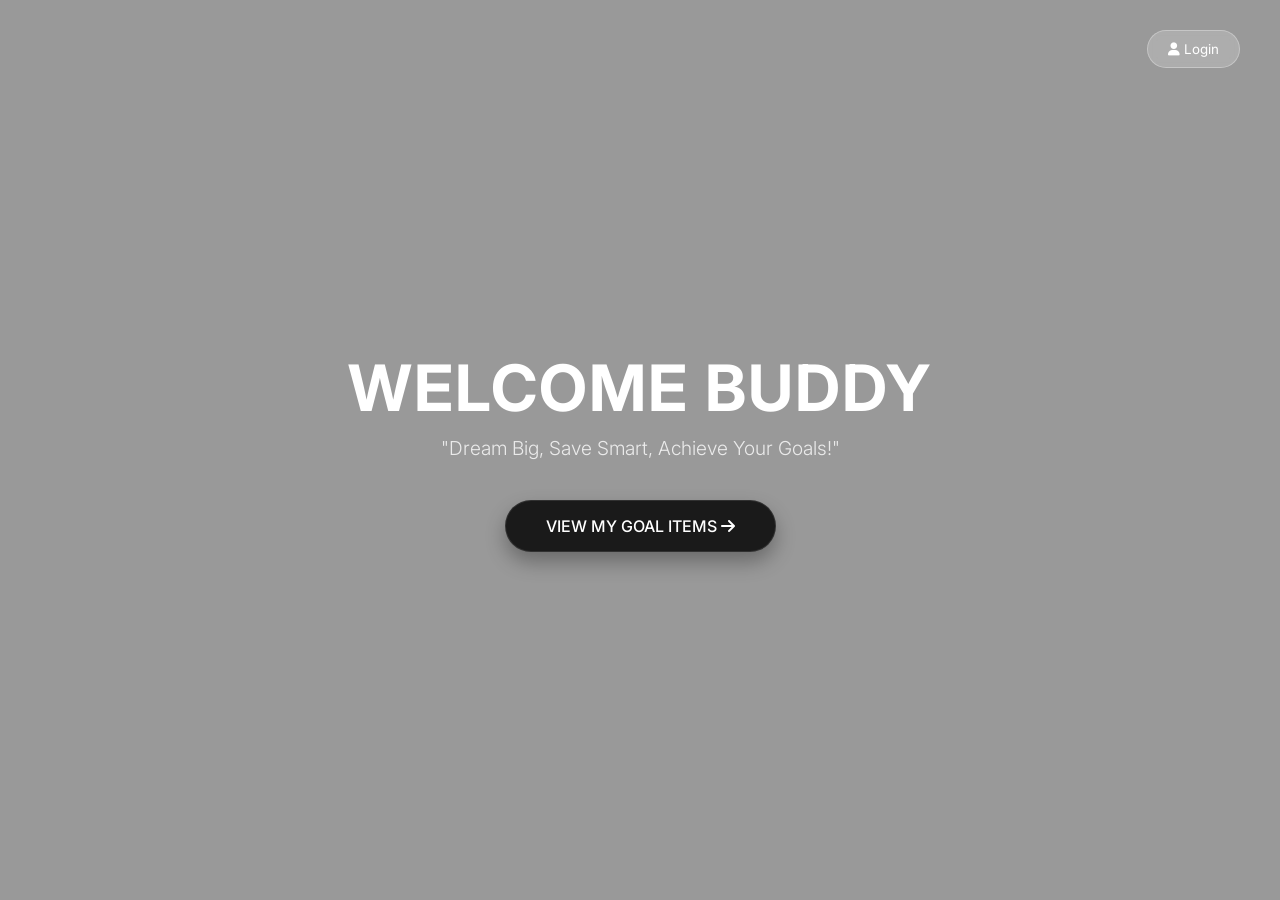
==== index.html @ 3a5bb7c3 "Initial commit" ====
<!DOCTYPE html>
<html lang="en">
<head>
    <meta charset="UTF-8">
    <meta name="viewport" content="width=device-width, initial-scale=1.0">
    <title>Goal Tracker - Home</title>
    <link rel="stylesheet" href="style.css">
    <link rel="stylesheet" href="https://cdnjs.cloudflare.com/ajax/libs/font-awesome/6.0.0/css/all.min.css">
</head>
<body>

    <div class="hero-container">
        
        <nav class="top-nav">
            <div class="auth-triggers">
                <button id="loginBtn" class="nav-btn"><i class="fas fa-user"></i> Login</button>
            </div>
        </nav>

        <div class="main-content">
            <h1 class="main-title">Welcome Buddy</h1> <p class="motivation-quote">"Dream Big, Save Smart, Achieve Your Goals!"</p>
            
            <div class="action-tab">
                <button class="explore-btn" onclick="window.location.href='items.html'">
                    VIEW MY GOAL ITEMS <i class="fas fa-arrow-right"></i>
                </button>
            </div>
        </div>

        <div id="authModal" class="modal">
            <div class="modal-content glass">
                <span class="close-btn">&times;</span>
                <div id="loginForm">
                    <h2>Welcome Back</h2>
                    <input type="text" placeholder="Username">
                    <input type="password" placeholder="Password">
                    <button class="submit-btn">Login</button>
                </div>
            </div>
        </div>

    </div>

    <script src="script.js"></script>
</body>
</html>
---- style.css ----
@import url('https://fonts.googleapis.com/css2?family=Inter:wght@300;500;700&display=swap');

* {
    margin: 0;
    padding: 0;
    box-sizing: border-box;
    font-family: 'Inter', sans-serif;
}

/* Background Image Setup */
.hero-container {
    height: 100vh;
    width: 100%;
    background: linear-gradient(rgba(0,0,0,0.4), rgba(0,0,0,0.4)), 
                url('https://images.unsplash.com/photo-1464822759023-fed622ff2c3b?auto=format&fit=crop&w=1920&q=80'); /* මේක ඔයාගේ image එකට පස්සේ මාරු කරන්න පුළුවන් */
    background-size: cover;
    background-position: center;
    display: flex;
    flex-direction: column;
    justify-content: center;
    align-items: center;
    color: white;
}

/* Top Right Nav */
.top-nav {
    position: absolute;
    top: 30px;
    right: 40px;
}

.nav-btn {
    background: rgba(255, 255, 255, 0.2);
    border: 1px solid rgba(255, 255, 255, 0.3);
    padding: 10px 20px;
    color: white;
    border-radius: 30px;
    cursor: pointer;
    backdrop-filter: blur(5px);
    transition: 0.3s;
}

.nav-btn:hover {
    background: white;
    color: black;
}

/* Main Content Styling */
.main-content {
    text-align: center;
    animation: fadeInUp 1.5s ease;
}

.main-title {
    font-size: 4rem;
    font-weight: 700;
    letter-spacing: 2px;
    margin-bottom: 10px;
    text-transform: uppercase;
}

.motivation-quote {
    font-size: 1.2rem;
    font-weight: 300;
    opacity: 0.8;
    margin-bottom: 40px;
}

/* The Main Tab (Button) */
.explore-btn {
    background: #1a1a1a; /* Dark button like reference */
    color: white;
    border: none;
    padding: 15px 40px;
    font-size: 1rem;
    font-weight: 500;
    border-radius: 50px;
    cursor: pointer;
    box-shadow: 0 10px 20px rgba(0,0,0,0.3);
    transition: 0.4s;
    border: 1px solid rgba(255,255,255,0.1);
}

.explore-btn:hover {
    transform: scale(1.05);
    background: #333;
}

/* Modal (Popup) Styling */
.modal {
    display: none; 
    position: fixed;
    z-index: 100;
    left: 0; top: 0; width: 100%; height: 100%;
    background-color: rgba(0,0,0,0.8);
}

.glass {
    background: rgba(255, 255, 255, 0.1);
    backdrop-filter: blur(15px);
    border: 1px solid rgba(255, 255, 255, 0.2);
    padding: 40px;
    border-radius: 20px;
    width: 350px;
    margin: 10% auto;
}

/* Animations */
@keyframes fadeInUp {
    from { opacity: 0; transform: translateY(30px); }
    to { opacity: 1; transform: translateY(0); }
}

/* --- Items Page Global Styles --- */
.items-body {
    background: linear-gradient(rgba(0,0,0,0.4), rgba(0,0,0,0.4)), 
                url('https://images.unsplash.com/photo-1464822759023-fed622ff2c3b?auto=format&fit=crop&w=1920&q=80') center/cover no-repeat fixed;
    padding: 20px;
    min-height: 100vh;
}

/* --- Balance Box (Fixing to the very top left) --- */
.balance-container {
    position: fixed;
    top: 20px;
    left: 20px;
    z-index: 9999; /* හැමදේටම වඩා උඩින් තැබීමට */
    background: rgba(255, 255, 255, 0.1);
    backdrop-filter: blur(20px);
    -webkit-backdrop-filter: blur(20px);
    border: 1px solid rgba(255, 255, 255, 0.2);
    padding: 15px 20px;
    border-radius: 15px;
    box-shadow: 0 10px 30px rgba(0,0,0,0.5);
    width: 250px;
}

.balance-container label {
    font-size: 0.7rem;
    text-transform: uppercase;
    letter-spacing: 1px;
    color: rgba(255, 255, 255, 0.8);
    margin-bottom: 3px;
}

.balance-container input {
    background: transparent;
    border: none;
    border-bottom: 2px solid rgba(255, 255, 255, 0.3);
    font-size: 1.6rem;
    color: #ffd700; /* Gold color */
    font-weight: 700;
    width: 180px;
    outline: none;
    padding: 5px 0;
    transition: all 0.3s ease;
}

.balance-container input:focus {
    border-bottom: 2px solid #ffd700;
    width: 220px;
}

/* Chrome, Safari, Edge arrows ඉවත් කිරීම */
.balance-container input::-webkit-outer-spin-button,
.balance-container input::-webkit-inner-spin-button {
    -webkit-appearance: none;
    margin: 0;
}

/* --- Content Wrapper (ඉතා වැදගත්: Cards ටික පහළට තල්ලු කිරීමට) --- */
.content-wrapper {
    padding-top: 150px; /* Balance box එකට ඉඩ තැබීමට ඉහළින් ලොකු padding එකක් */
    padding-left: 30px;
    padding-right: 30px;
}

/* --- Layout Wrapper --- */
.items-header {
    display: flex;
    justify-content: flex-end; /* Add button එක දකුණට තල්ලු කරයි */
    margin-top: 80px; /* Balance box එකට ඉඩ තැබීමට */
    margin-bottom: 40px;
}

/* --- Items Grid --- */
.items-grid {
    display: grid;
    grid-template-columns: repeat(auto-fill, minmax(300px, 1fr));
    gap: 30px;
    /* Grid එක balance box එකට යට නොවන බව තහවුරු කරන්න */
    position: relative; 
    z-index: 1;
}

.item-card {
    background: rgba(255, 255, 255, 0.1);
    backdrop-filter: blur(10px);
    border-radius: 15px;
    overflow: hidden;
    border: 1px solid rgba(255,255,255,0.1);
    color: white;
    transition: transform 0.3s ease, box-shadow 0.3s ease;
}

.item-card:hover { 
    transform: translateY(-8px);
    box-shadow: 0 10px 25px rgba(0,0,0,0.3);
}

.card-img {
    width: 100%;
    height: 180px;
    object-fit: cover;
}

.card-details { padding: 20px; }

/* --- Progress Bar --- */
.progress-container {
    background: rgba(255,255,255,0.15);
    height: 12px;
    border-radius: 10px;
    margin: 15px 0;
    overflow: hidden;
}

.progress-bar {
    height: 100%;
    width: 0%;
    background: linear-gradient(90deg, #ff8a00, #e52e71); /* Gradient color */
    transition: width 0.6s cubic-bezier(0.4, 0, 0.2, 1);
}

.buy-status {
    font-size: 0.85rem;
    font-weight: 500;
    text-align: right;
    display: block;
}

.can-buy { color: #00ff88; font-weight: bold; text-transform: uppercase; }
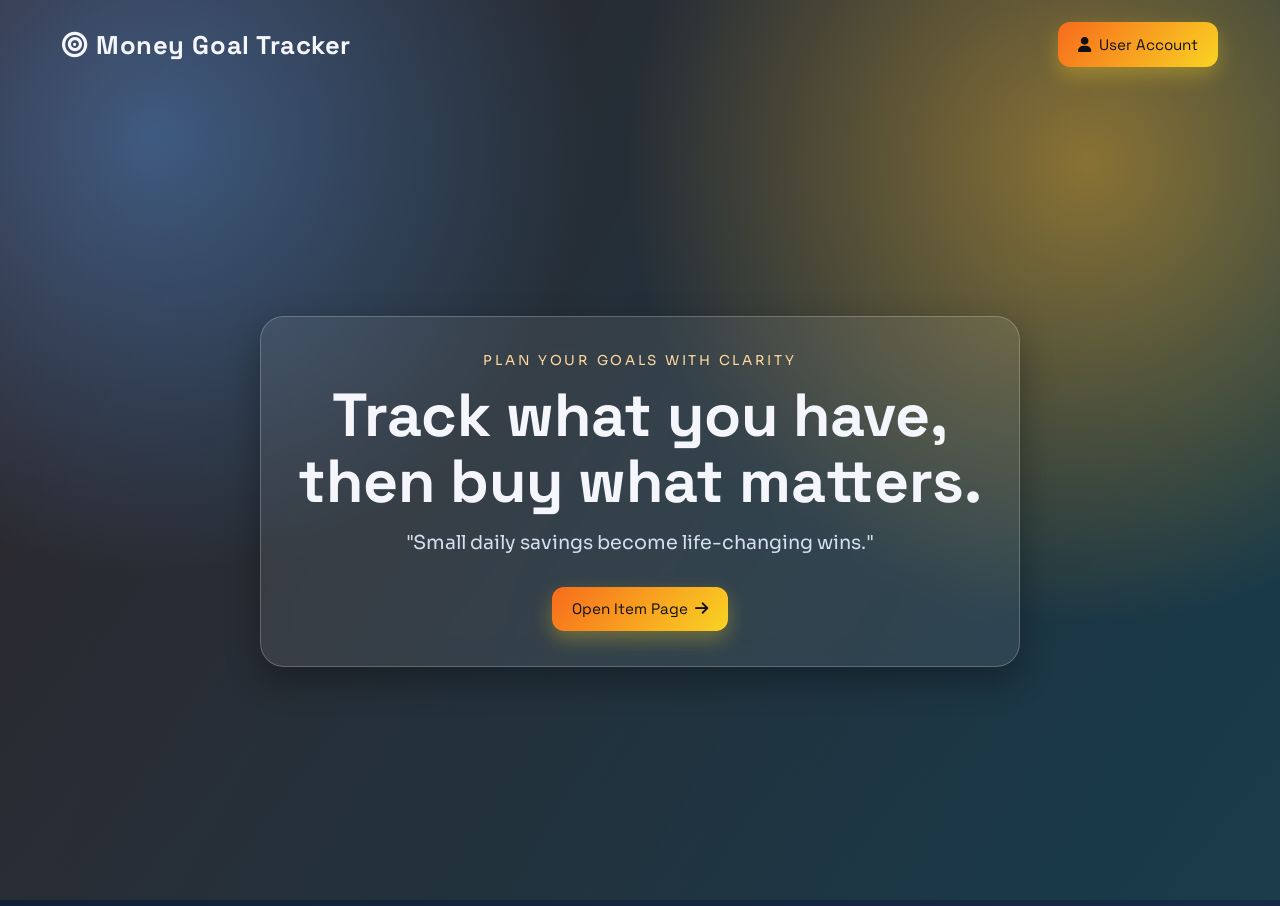
==== commit b74c7318: "Layout and Login updates" ====
--- a/index.html
+++ b/index.html
@@ -3,42 +3,81 @@
 <head>
     <meta charset="UTF-8">
     <meta name="viewport" content="width=device-width, initial-scale=1.0">
-    <title>Goal Tracker - Home</title>
+    <title>Money Goal Tracker</title>
+    <link rel="preconnect" href="https://fonts.googleapis.com">
+    <link rel="preconnect" href="https://fonts.gstatic.com" crossorigin>
+    <link href="https://fonts.googleapis.com/css2?family=Sora:wght@300;400;600;700&family=Space+Grotesk:wght@500;700&display=swap" rel="stylesheet">
+    <link rel="stylesheet" href="https://cdnjs.cloudflare.com/ajax/libs/font-awesome/6.0.0/css/all.min.css">
     <link rel="stylesheet" href="style.css">
-    <link rel="stylesheet" href="https://cdnjs.cloudflare.com/ajax/libs/font-awesome/6.0.0/css/all.min.css">
 </head>
-<body>
+<body class="home-body">
+    <div class="aurora-bg" aria-hidden="true"></div>
 
-    <div class="hero-container">
-        
-        <nav class="top-nav">
-            <div class="auth-triggers">
-                <button id="loginBtn" class="nav-btn"><i class="fas fa-user"></i> Login</button>
-            </div>
-        </nav>
-
-        <div class="main-content">
-            <h1 class="main-title">Welcome Buddy</h1> <p class="motivation-quote">"Dream Big, Save Smart, Achieve Your Goals!"</p>
-            
-            <div class="action-tab">
-                <button class="explore-btn" onclick="window.location.href='items.html'">
-                    VIEW MY GOAL ITEMS <i class="fas fa-arrow-right"></i>
+    <div class="home-shell">
+        <header class="top-nav">
+            <h2 class="brand"><i class="fa-solid fa-bullseye"></i> Money Goal Tracker</h2>
+            <div class="top-actions">
+                <span id="welcomeUser" class="welcome-user"></span>
+                <button id="logoutBtn" class="ghost-btn hidden" type="button">Logout</button>
+                <button id="accountBtn" class="main-btn" type="button">
+                    <i class="fas fa-user"></i> User Account
                 </button>
             </div>
-        </div>
+        </header>
 
-        <div id="authModal" class="modal">
-            <div class="modal-content glass">
-                <span class="close-btn">&times;</span>
-                <div id="loginForm">
-                    <h2>Welcome Back</h2>
-                    <input type="text" placeholder="Username">
-                    <input type="password" placeholder="Password">
-                    <button class="submit-btn">Login</button>
+        <main class="hero-container">
+            <div class="main-content">
+                <p class="mini-title">Plan your goals with clarity</p>
+                <h1 class="main-title">Track what you have, then buy what matters.</h1>
+                <p class="motivation-quote">"Small daily savings become life-changing wins."</p>
+
+                <div class="action-tab">
+                    <a class="explore-btn" href="items.html">
+                        Open Item Page <i class="fas fa-arrow-right"></i>
+                    </a>
                 </div>
             </div>
+        </main>
+    </div>
+
+    <div id="authModal" class="modal" aria-hidden="true">
+        <div class="modal-content auth-box">
+            <button class="close-btn" type="button" data-close="authModal">&times;</button>
+
+            <div class="auth-switch">
+                <button id="loginTabBtn" class="tab-btn active" type="button">Login</button>
+                <button id="signupTabBtn" class="tab-btn" type="button">Sign Up</button>
+            </div>
+
+            <form id="loginForm" class="auth-form active">
+                <h3>Welcome Back</h3>
+                <label>Username</label>
+                <input id="loginUsername" type="text" required>
+                <label>Password</label>
+                <input id="loginPassword" type="password" required>
+                <button class="submit-btn" type="submit">Login</button>
+            </form>
+
+            <form id="signupForm" class="auth-form">
+                <h3>Create New Account</h3>
+                <label>Full Name</label>
+                <input id="signupName" type="text" required>
+                <label>Date of Birth</label>
+                <input id="signupDob" type="date" required>
+                <label>Username</label>
+                <input id="signupUsername" type="text" required>
+                <label>Password</label>
+                <input id="signupPassword" type="password" required>
+                <label>Confirm Password</label>
+                <input id="signupPasswordConfirm" type="password" required>
+                <label class="show-pass-row">
+                    <input id="showPasswordToggle" type="checkbox"> Show passwords
+                </label>
+                <button class="submit-btn" type="submit">Sign Up</button>
+            </form>
+
+            <p id="authMessage" class="auth-message"></p>
         </div>
-
     </div>
 
     <script src="script.js"></script>
--- a/style.css
+++ b/style.css
@@ -1,242 +1,548 @@
-@import url('https://fonts.googleapis.com/css2?family=Inter:wght@300;500;700&display=swap');
+:root {
+    --bg-deep: #0d1a2d;
+    --bg-soft: #172a45;
+    --card: rgba(255, 255, 255, 0.12);
+    --card-line: rgba(255, 255, 255, 0.2);
+    --text: #f4f6fb;
+    --muted: #d4def0;
+    --cta: #f76b1c;
+    --cta-2: #f9d423;
+    --danger: #e23d3d;
+    --ok: #3cd67e;
+    --shadow: 0 14px 34px rgba(0, 0, 0, 0.33);
+}
 
 * {
     margin: 0;
     padding: 0;
     box-sizing: border-box;
-    font-family: 'Inter', sans-serif;
-}
-
-/* Background Image Setup */
+}
+
+body {
+    font-family: "Sora", sans-serif;
+    color: var(--text);
+    min-height: 100vh;
+}
+
+.home-body,
+.items-body {
+    background:
+        radial-gradient(circle at 12% 15%, #24568f 0%, transparent 32%),
+        radial-gradient(circle at 85% 18%, #8b6a2f 0%, transparent 35%),
+        linear-gradient(130deg, var(--bg-deep), var(--bg-soft));
+}
+
+.aurora-bg {
+    position: fixed;
+    inset: 0;
+    background: linear-gradient(120deg, rgba(247, 107, 28, 0.15), rgba(60, 214, 126, 0.1), rgba(249, 212, 35, 0.15));
+    background-size: 180% 180%;
+    animation: pulseBg 15s ease infinite;
+    z-index: 0;
+}
+
+.home-shell,
+.items-shell {
+    position: relative;
+    z-index: 1;
+    max-width: 1200px;
+    margin: 0 auto;
+    padding: 1.4rem;
+}
+
+.top-nav,
+.items-topbar {
+    display: flex;
+    align-items: center;
+    justify-content: space-between;
+    flex-wrap: wrap;
+    gap: 0.8rem;
+    margin-bottom: 2rem;
+}
+
+.brand,
+.items-title {
+    font-family: "Space Grotesk", sans-serif;
+    font-size: clamp(1.2rem, 2vw, 1.8rem);
+    letter-spacing: 0.02em;
+}
+
+.top-actions {
+    display: flex;
+    align-items: center;
+    gap: 0.6rem;
+}
+
+.welcome-user,
+.items-user {
+    font-size: 0.9rem;
+    color: var(--muted);
+    padding: 0.45rem 0.8rem;
+    border: 1px solid rgba(255, 255, 255, 0.2);
+    border-radius: 999px;
+    background: rgba(255, 255, 255, 0.08);
+}
+
 .hero-container {
-    height: 100vh;
+    min-height: calc(100vh - 115px);
+    display: flex;
+    align-items: center;
+    justify-content: center;
+}
+
+.main-content {
+    max-width: 760px;
+    text-align: center;
+    padding: 2.2rem;
+    border-radius: 24px;
+    background: rgba(255, 255, 255, 0.08);
+    border: 1px solid rgba(255, 255, 255, 0.22);
+    box-shadow: var(--shadow);
+    backdrop-filter: blur(14px);
+    animation: riseIn 0.8s ease;
+}
+
+.mini-title {
+    color: #ffd89f;
+    font-size: 0.85rem;
+    text-transform: uppercase;
+    letter-spacing: 0.2em;
+    margin-bottom: 0.8rem;
+}
+
+.main-title {
+    font-family: "Space Grotesk", sans-serif;
+    font-size: clamp(2rem, 5vw, 3.8rem);
+    line-height: 1.1;
+    margin-bottom: 0.9rem;
+}
+
+.motivation-quote {
+    color: var(--muted);
+    font-size: clamp(1rem, 2vw, 1.2rem);
+    margin-bottom: 2rem;
+}
+
+.main-btn,
+.explore-btn,
+.submit-btn,
+.ghost-btn,
+.danger-btn {
+    border: 0;
+    border-radius: 12px;
+    font-family: "Space Grotesk", sans-serif;
+    font-size: 0.95rem;
+    cursor: pointer;
+    transition: transform 0.25s ease, box-shadow 0.25s ease, opacity 0.25s ease;
+    text-decoration: none;
+    display: inline-flex;
+    align-items: center;
+    justify-content: center;
+    gap: 0.45rem;
+}
+
+.main-btn,
+.explore-btn,
+.submit-btn {
+    padding: 0.8rem 1.25rem;
+    color: #111;
+    background: linear-gradient(130deg, var(--cta), var(--cta-2));
+    box-shadow: 0 8px 20px rgba(249, 212, 35, 0.32);
+}
+
+.main-btn:hover,
+.explore-btn:hover,
+.submit-btn:hover,
+.ghost-btn:hover,
+.danger-btn:hover {
+    transform: translateY(-2px);
+}
+
+.ghost-btn {
+    padding: 0.65rem 1rem;
+    color: var(--text);
+    border: 1px solid rgba(255, 255, 255, 0.35);
+    background: rgba(255, 255, 255, 0.08);
+}
+
+.danger-btn {
+    padding: 0.65rem 1rem;
+    color: white;
+    background: var(--danger);
+}
+
+.back-link {
+    white-space: nowrap;
+}
+
+.items-shell {
+    padding-top: 1.6rem;
+}
+
+.balance-container {
+    background: var(--card);
+    border: 1px solid var(--card-line);
+    border-radius: 20px;
+    padding: 1rem;
+    backdrop-filter: blur(10px);
+    box-shadow: var(--shadow);
+    margin-bottom: 1rem;
+}
+
+.balance-container label {
+    display: block;
+    font-size: 0.8rem;
+    color: #ffe5ba;
+    letter-spacing: 0.09em;
+    text-transform: uppercase;
+    margin-bottom: 0.35rem;
+}
+
+.balance-container small {
+    color: var(--muted);
+    display: block;
+    font-size: 0.8rem;
+}
+
+input,
+textarea {
     width: 100%;
-    background: linear-gradient(rgba(0,0,0,0.4), rgba(0,0,0,0.4)), 
-                url('https://images.unsplash.com/photo-1464822759023-fed622ff2c3b?auto=format&fit=crop&w=1920&q=80'); /* මේක ඔයාගේ image එකට පස්සේ මාරු කරන්න පුළුවන් */
-    background-size: cover;
-    background-position: center;
-    display: flex;
-    flex-direction: column;
-    justify-content: center;
-    align-items: center;
-    color: white;
-}
-
-/* Top Right Nav */
-.top-nav {
-    position: absolute;
-    top: 30px;
-    right: 40px;
-}
-
-.nav-btn {
-    background: rgba(255, 255, 255, 0.2);
-    border: 1px solid rgba(255, 255, 255, 0.3);
-    padding: 10px 20px;
-    color: white;
-    border-radius: 30px;
-    cursor: pointer;
-    backdrop-filter: blur(5px);
-    transition: 0.3s;
-}
-
-.nav-btn:hover {
-    background: white;
-    color: black;
-}
-
-/* Main Content Styling */
-.main-content {
-    text-align: center;
-    animation: fadeInUp 1.5s ease;
-}
-
-.main-title {
-    font-size: 4rem;
-    font-weight: 700;
-    letter-spacing: 2px;
-    margin-bottom: 10px;
-    text-transform: uppercase;
-}
-
-.motivation-quote {
-    font-size: 1.2rem;
-    font-weight: 300;
-    opacity: 0.8;
-    margin-bottom: 40px;
-}
-
-/* The Main Tab (Button) */
-.explore-btn {
-    background: #1a1a1a; /* Dark button like reference */
-    color: white;
-    border: none;
-    padding: 15px 40px;
-    font-size: 1rem;
-    font-weight: 500;
-    border-radius: 50px;
-    cursor: pointer;
-    box-shadow: 0 10px 20px rgba(0,0,0,0.3);
-    transition: 0.4s;
-    border: 1px solid rgba(255,255,255,0.1);
-}
-
-.explore-btn:hover {
-    transform: scale(1.05);
-    background: #333;
-}
-
-/* Modal (Popup) Styling */
-.modal {
-    display: none; 
-    position: fixed;
-    z-index: 100;
-    left: 0; top: 0; width: 100%; height: 100%;
-    background-color: rgba(0,0,0,0.8);
-}
-
-.glass {
-    background: rgba(255, 255, 255, 0.1);
-    backdrop-filter: blur(15px);
-    border: 1px solid rgba(255, 255, 255, 0.2);
-    padding: 40px;
-    border-radius: 20px;
-    width: 350px;
-    margin: 10% auto;
-}
-
-/* Animations */
-@keyframes fadeInUp {
-    from { opacity: 0; transform: translateY(30px); }
-    to { opacity: 1; transform: translateY(0); }
-}
-
-/* --- Items Page Global Styles --- */
-.items-body {
-    background: linear-gradient(rgba(0,0,0,0.4), rgba(0,0,0,0.4)), 
-                url('https://images.unsplash.com/photo-1464822759023-fed622ff2c3b?auto=format&fit=crop&w=1920&q=80') center/cover no-repeat fixed;
-    padding: 20px;
-    min-height: 100vh;
-}
-
-/* --- Balance Box (Fixing to the very top left) --- */
-.balance-container {
-    position: fixed;
-    top: 20px;
-    left: 20px;
-    z-index: 9999; /* හැමදේටම වඩා උඩින් තැබීමට */
-    background: rgba(255, 255, 255, 0.1);
-    backdrop-filter: blur(20px);
-    -webkit-backdrop-filter: blur(20px);
-    border: 1px solid rgba(255, 255, 255, 0.2);
-    padding: 15px 20px;
-    border-radius: 15px;
-    box-shadow: 0 10px 30px rgba(0,0,0,0.5);
-    width: 250px;
-}
-
-.balance-container label {
-    font-size: 0.7rem;
-    text-transform: uppercase;
-    letter-spacing: 1px;
-    color: rgba(255, 255, 255, 0.8);
-    margin-bottom: 3px;
-}
-
-.balance-container input {
-    background: transparent;
-    border: none;
-    border-bottom: 2px solid rgba(255, 255, 255, 0.3);
-    font-size: 1.6rem;
-    color: #ffd700; /* Gold color */
-    font-weight: 700;
-    width: 180px;
+    padding: 0.7rem 0.8rem;
+    border-radius: 10px;
+    border: 1px solid rgba(255, 255, 255, 0.28);
+    background: rgba(10, 17, 30, 0.45);
+    color: var(--text);
+    font-family: "Sora", sans-serif;
+    font-size: 0.95rem;
+    margin-bottom: 0.85rem;
+}
+
+textarea {
+    resize: vertical;
+    min-height: 120px;
+}
+
+input:focus,
+textarea:focus {
+    border-color: #ffd37a;
     outline: none;
-    padding: 5px 0;
-    transition: all 0.3s ease;
-}
-
-.balance-container input:focus {
-    border-bottom: 2px solid #ffd700;
-    width: 220px;
-}
-
-/* Chrome, Safari, Edge arrows ඉවත් කිරීම */
-.balance-container input::-webkit-outer-spin-button,
-.balance-container input::-webkit-inner-spin-button {
-    -webkit-appearance: none;
-    margin: 0;
-}
-
-/* --- Content Wrapper (ඉතා වැදගත්: Cards ටික පහළට තල්ලු කිරීමට) --- */
-.content-wrapper {
-    padding-top: 150px; /* Balance box එකට ඉඩ තැබීමට ඉහළින් ලොකු padding එකක් */
-    padding-left: 30px;
-    padding-right: 30px;
-}
-
-/* --- Layout Wrapper --- */
-.items-header {
-    display: flex;
-    justify-content: flex-end; /* Add button එක දකුණට තල්ලු කරයි */
-    margin-top: 80px; /* Balance box එකට ඉඩ තැබීමට */
-    margin-bottom: 40px;
-}
-
-/* --- Items Grid --- */
+}
+
+.items-actions {
+    display: flex;
+    justify-content: flex-end;
+    margin: 1.1rem 0 1.5rem;
+}
+
 .items-grid {
     display: grid;
-    grid-template-columns: repeat(auto-fill, minmax(300px, 1fr));
-    gap: 30px;
-    /* Grid එක balance box එකට යට නොවන බව තහවුරු කරන්න */
-    position: relative; 
-    z-index: 1;
+    grid-template-columns: repeat(auto-fill, minmax(260px, 1fr));
+    gap: 1rem;
 }
 
 .item-card {
-    background: rgba(255, 255, 255, 0.1);
-    backdrop-filter: blur(10px);
-    border-radius: 15px;
+    background: var(--card);
+    border: 1px solid var(--card-line);
+    backdrop-filter: blur(11px);
+    border-radius: 18px;
     overflow: hidden;
-    border: 1px solid rgba(255,255,255,0.1);
-    color: white;
-    transition: transform 0.3s ease, box-shadow 0.3s ease;
-}
-
-.item-card:hover { 
-    transform: translateY(-8px);
-    box-shadow: 0 10px 25px rgba(0,0,0,0.3);
+    cursor: pointer;
+    box-shadow: var(--shadow);
+    transition: transform 0.3s ease;
+    animation: fadeCard 0.45s ease;
+}
+
+.item-card:hover {
+    transform: translateY(-5px) scale(1.01);
 }
 
 .card-img {
     width: 100%;
-    height: 180px;
+    height: 170px;
     object-fit: cover;
 }
 
-.card-details { padding: 20px; }
-
-/* --- Progress Bar --- */
+.card-details {
+    padding: 0.95rem;
+}
+
+.card-title {
+    font-family: "Space Grotesk", sans-serif;
+    margin-bottom: 0.2rem;
+    font-size: 1.15rem;
+}
+
+.card-subtitle {
+    color: #ffdfaa;
+    margin-bottom: 0.25rem;
+    font-size: 0.85rem;
+}
+
+.card-price {
+    color: var(--muted);
+    font-size: 0.92rem;
+}
+
 .progress-container {
-    background: rgba(255,255,255,0.15);
-    height: 12px;
+    background: rgba(255, 255, 255, 0.16);
+    border-radius: 999px;
+    height: 11px;
+    overflow: hidden;
+    margin: 0.75rem 0 0.4rem;
+}
+
+.progress-bar {
+    width: 0;
+    height: 100%;
+    border-radius: inherit;
+    background: linear-gradient(90deg, #f76b1c, #f9d423, #3cd67e);
+    transition: width 0.5s ease;
+}
+
+.buy-status {
+    font-size: 0.83rem;
+    color: var(--muted);
+    display: block;
+}
+
+.can-buy {
+    color: var(--ok);
+    font-weight: 600;
+}
+
+.card-hint {
+    margin-top: 0.6rem;
+    opacity: 0.75;
+    font-size: 0.74rem;
+}
+
+.modal {
+    display: none;
+    position: fixed;
+    inset: 0;
+    z-index: 50;
+    background: rgba(2, 8, 18, 0.7);
+    backdrop-filter: blur(4px);
+    padding: 1rem;
+}
+
+.modal.open {
+    display: flex;
+    align-items: center;
+    justify-content: center;
+}
+
+.modal-content {
+    position: relative;
+    width: min(740px, 100%);
+    max-height: 90vh;
+    overflow-y: auto;
+    border-radius: 20px;
+    border: 1px solid var(--card-line);
+    background: rgba(12, 24, 41, 0.95);
+    box-shadow: var(--shadow);
+    padding: 1.2rem;
+    animation: riseIn 0.25s ease;
+}
+
+.auth-box {
+    width: min(500px, 100%);
+}
+
+.close-btn {
+    position: absolute;
+    top: 0.55rem;
+    right: 0.75rem;
+    background: transparent;
+    border: 0;
+    color: #ffe4b5;
+    font-size: 1.7rem;
+    cursor: pointer;
+}
+
+.auth-switch {
+    display: flex;
+    background: rgba(255, 255, 255, 0.08);
+    border: 1px solid rgba(255, 255, 255, 0.15);
+    border-radius: 12px;
+    padding: 0.25rem;
+    margin-bottom: 1rem;
+}
+
+.tab-btn {
+    flex: 1;
+    padding: 0.6rem;
+    border: 0;
+    background: transparent;
+    color: var(--muted);
     border-radius: 10px;
-    margin: 15px 0;
+    cursor: pointer;
+}
+
+.tab-btn.active {
+    background: linear-gradient(130deg, var(--cta), var(--cta-2));
+    color: #101010;
+    font-weight: 600;
+}
+
+.auth-form,
+.hidden {
+    display: none;
+}
+
+.auth-form.active {
+    display: block;
+}
+
+.auth-form label,
+#addItemForm label,
+#itemDetailForm label {
+    display: block;
+    color: #e8f0ff;
+    margin-bottom: 0.35rem;
+    font-size: 0.85rem;
+}
+
+.show-pass-row {
+    display: flex;
+    align-items: center;
+    gap: 0.45rem;
+    color: var(--muted);
+}
+
+.show-pass-row input {
+    width: auto;
+    margin-bottom: 0;
+}
+
+.auth-message {
+    margin-top: 0.8rem;
+    min-height: 20px;
+    color: #ffd89f;
+    font-size: 0.84rem;
+}
+
+.detail-progress-wrap {
+    margin-bottom: 0.9rem;
+}
+
+.extra-images-head {
+    margin-bottom: 0.45rem;
+}
+
+.extra-images-head p {
+    color: #f7dca7;
+    margin-bottom: 0.5rem;
+}
+
+.extra-input-row {
+    display: grid;
+    grid-template-columns: 1fr auto;
+    gap: 0.45rem;
+}
+
+.extra-images-list {
+    display: grid;
+    grid-template-columns: repeat(auto-fit, minmax(120px, 1fr));
+    gap: 0.6rem;
+    margin-bottom: 1rem;
+}
+
+.extra-thumb {
+    position: relative;
+    border: 1px solid rgba(255, 255, 255, 0.2);
+    border-radius: 10px;
     overflow: hidden;
 }
 
-.progress-bar {
-    height: 100%;
-    width: 0%;
-    background: linear-gradient(90deg, #ff8a00, #e52e71); /* Gradient color */
-    transition: width 0.6s cubic-bezier(0.4, 0, 0.2, 1);
-}
-
-.buy-status {
-    font-size: 0.85rem;
-    font-weight: 500;
-    text-align: right;
-    display: block;
-}
-
-.can-buy { color: #00ff88; font-weight: bold; text-transform: uppercase; }+.extra-thumb img {
+    width: 100%;
+    height: 85px;
+    object-fit: cover;
+}
+
+.remove-extra {
+    position: absolute;
+    right: 0.3rem;
+    top: 0.25rem;
+    border: 0;
+    width: 24px;
+    height: 24px;
+    border-radius: 999px;
+    cursor: pointer;
+    background: rgba(226, 61, 61, 0.92);
+    color: #fff;
+}
+
+.detail-actions {
+    display: flex;
+    justify-content: space-between;
+    gap: 0.6rem;
+}
+
+.empty-note {
+    border: 1px dashed rgba(255, 255, 255, 0.45);
+    border-radius: 16px;
+    color: var(--muted);
+    text-align: center;
+    padding: 1.8rem;
+}
+
+@keyframes riseIn {
+    from {
+        opacity: 0;
+        transform: translateY(12px);
+    }
+    to {
+        opacity: 1;
+        transform: translateY(0);
+    }
+}
+
+@keyframes fadeCard {
+    from {
+        opacity: 0;
+        transform: translateY(8px);
+    }
+    to {
+        opacity: 1;
+        transform: translateY(0);
+    }
+}
+
+@keyframes pulseBg {
+    0% {
+        background-position: 0% 50%;
+    }
+    50% {
+        background-position: 100% 50%;
+    }
+    100% {
+        background-position: 0% 50%;
+    }
+}
+
+@media (max-width: 720px) {
+    .main-content {
+        padding: 1.25rem;
+    }
+
+    .top-nav,
+    .items-topbar {
+        align-items: flex-start;
+    }
+
+    .top-actions {
+        width: 100%;
+        justify-content: flex-start;
+        flex-wrap: wrap;
+    }
+
+    .detail-actions {
+        flex-direction: column;
+    }
+
+    .extra-input-row {
+        grid-template-columns: 1fr;
+    }
+}
